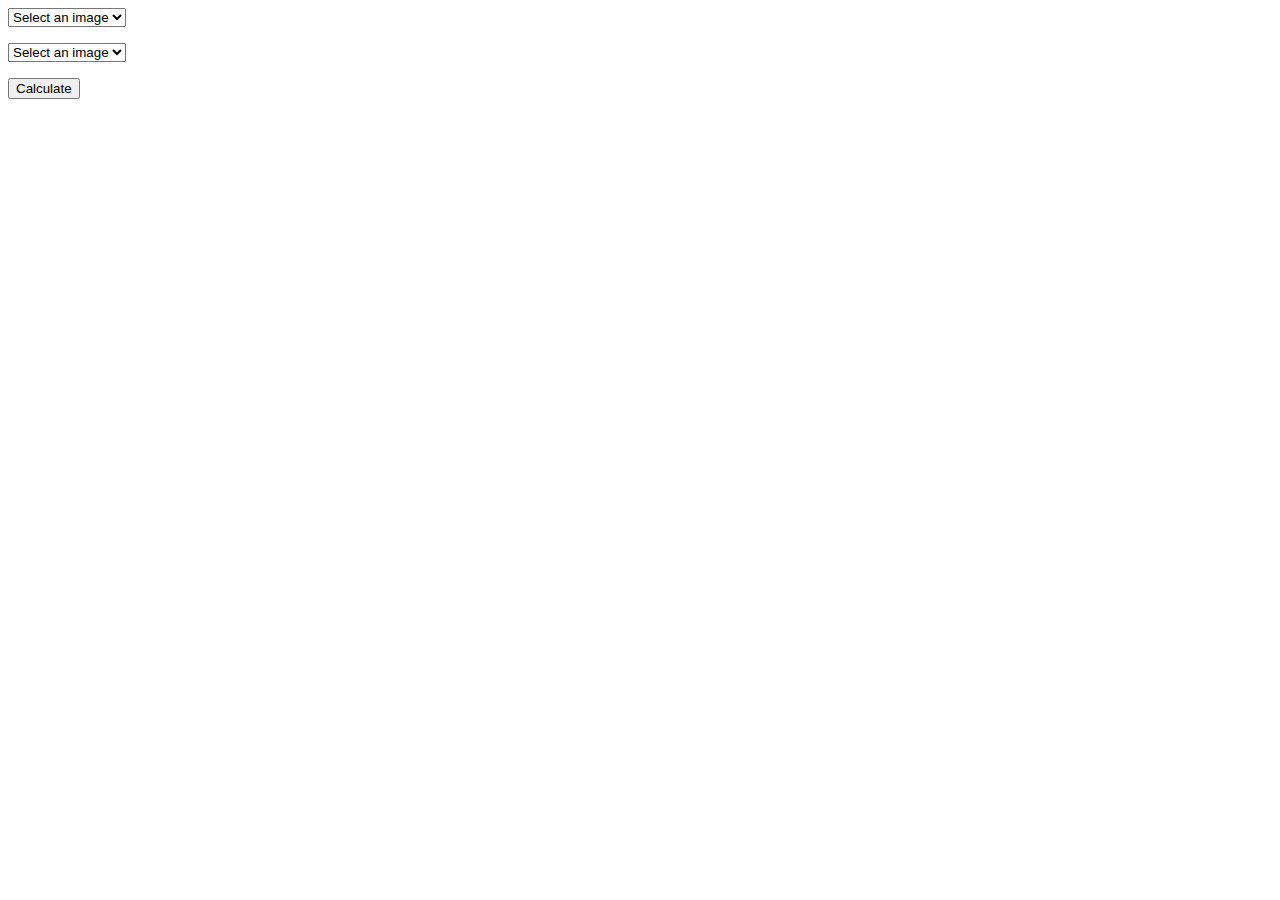
==== target/classes/templates/index.html @ 2ca83af4 "Initial commit" ====
<!DOCTYPE html>
<html lang="en">
<head>
    <meta charset="UTF-8">
    <meta name="viewport" content="width=device-width, initial-scale=1.0">
    <title>Image Selector</title>
    <link rel="stylesheet" href="/css/styles.css">
</head>
<body>
<div class="container">
    <div class="box">
        <select id="select1">
            <option value="">Select an image</option>
            <option value="/assets/images/dark.png">Dark</option>
            <option value="/assets/images/bug.png">Bug</option>
            <option value="/assets/images/fairy.png">Fairy</option>
        </select>
        <div id="imageContainer1"></div>
        <p id="name1"></p>
    </div>
    <div class="box">
        <select id="select2">
            <option value="">Select an image</option>
            <option value="/assets/images/dark.png">Dark</option>
            <option value="/assets/images/bug.png">Bug</option>
            <option value="/assets/images/fairy.png">Fairy</option>
        </select>
        <div id="imageContainer2"></div>
        <p id="name2"></p>
    </div>
</div>

<button id="greenButton">Calculate</button>


<script src="/js/script.js"></script>
</body>
</html>
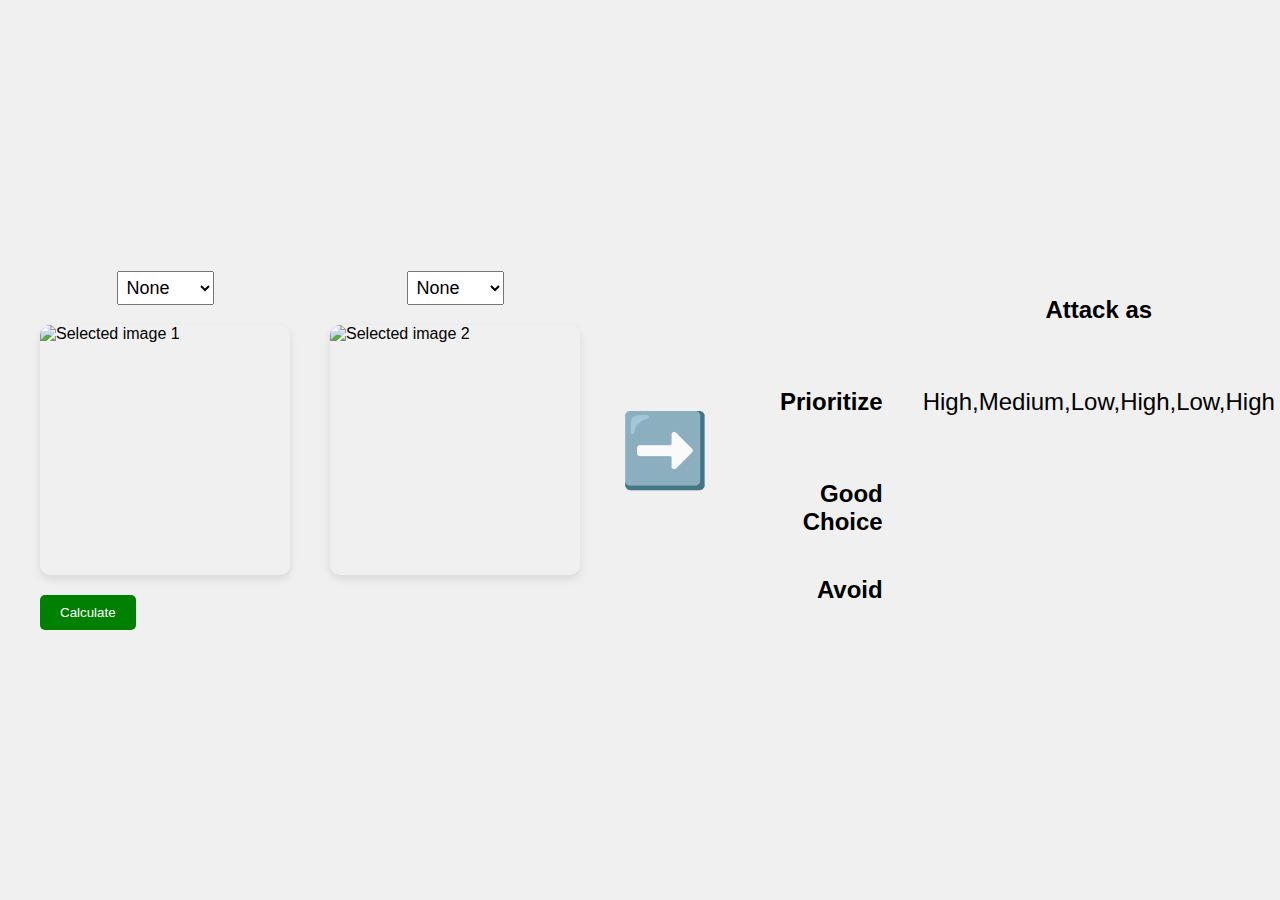
==== commit 66bd475a: "displaying processed types initial commit" ====
--- a/target/classes/templates/index.html
+++ b/target/classes/templates/index.html
@@ -3,36 +3,235 @@
 <head>
     <meta charset="UTF-8">
     <meta name="viewport" content="width=device-width, initial-scale=1.0">
-    <title>Image Selector</title>
-    <link rel="stylesheet" href="/css/styles.css">
+    <title>Image Selector with Transparent Table</title>
+    <style>
+        body {
+            display: flex;
+            justify-content: space-between;
+            align-items: center;
+            height: 100vh;
+            margin: 0;
+            padding: 0 40px;
+            font-family: Arial, sans-serif;
+            background-color: #f0f0f0;
+        }
+        .left-container {
+            display: flex;
+            flex-direction: column;
+            align-items: flex-start;
+        }
+        .image-selectors {
+            display: flex;
+            gap: 40px;
+        }
+        .image-selector {
+            display: flex;
+            flex-direction: column;
+            align-items: center;
+        }
+        select {
+            margin-bottom: 20px;
+            font-size: 18px;
+            padding: 5px;
+        }
+        img {
+            width: 250px;
+            height: 250px;
+            object-fit: cover;
+            border-radius: 10px;
+            box-shadow: 0 4px 8px rgba(0,0,0,0.1);
+        }
+        #greenButton {
+            margin-top: 20px;
+            padding: 10px 20px;
+            background-color: green;
+            color: white;
+            border: none;
+            border-radius: 5px;
+            cursor: pointer;
+        }
+        #greenButton:hover {
+            background-color: darkgreen;
+        }
+        .arrow {
+            font-size: 72px;
+            margin: 0 40px;
+        }
+        table {
+            border-collapse: separate;
+            border-spacing: 20px;
+        }
+        th, td {
+            padding: 10px;
+            text-align: center;
+            border: none;
+            background: none;
+            font-size: 24px;
+        }
+        th {
+            font-weight: bold;
+        }
+        tbody th {
+            text-align: right;
+        }
+        thead th {
+            text-align: center;
+        }
+    </style>
 </head>
 <body>
-<div class="container">
-    <div class="box">
-        <select id="select1">
-            <option value="">Select an image</option>
-            <option value="/assets/images/dark.png">Dark</option>
-            <option value="/assets/images/bug.png">Bug</option>
-            <option value="/assets/images/fairy.png">Fairy</option>
-        </select>
-        <div id="imageContainer1"></div>
-        <p id="name1"></p>
+<div class="left-container">
+    <div class="image-selectors">
+        <div class="image-selector">
+            <select id="select1">
+                <option value="/assets/images/None.png" selected>None</option>
+                <option value="/assets/images/bug.png">Bug</option>
+                <option value="/assets/images/dark.png">Dark</option>
+                <option value="/assets/images/dragon.png">Dragon</option>
+                <option value="/assets/images/electric.png">Electric</option>
+                <option value="/assets/images/fairy.png">Fairy</option>
+                <option value="/assets/images/fighting.png">Fighting</option>
+                <option value="/assets/images/fire.png">Fire</option>
+                <option value="/assets/images/flying.png">Flying</option>
+                <option value="/assets/images/ghost.png">Ghost</option>
+                <option value="/assets/images/grass.png">Grass</option>
+                <option value="/assets/images/ground.png">Ground</option>
+                <option value="/assets/images/ice.png">Ice</option>
+                <option value="/assets/images/normal.png">Normal</option>
+                <option value="/assets/images/poison.png">Poison</option>
+                <option value="/assets/images/psychic.png">Psychic</option>
+                <option value="/assets/images/rock.png">Rock</option>
+                <option value="/assets/images/steel.png">Steel</option>
+                <option value="/assets/images/water.png">Water</option>
+            </select>
+            <img id="image1" src="/assets/images/dark.png" alt="Selected image 1">
+        </div>
+
+        <div class="image-selector">
+            <select id="select2">
+                <option value="/assets/images/None.png" selected>None</option>
+                <option value="/assets/images/bug.png">Bug</option>
+                <option value="/assets/images/dark.png">Dark</option>
+                <option value="/assets/images/dragon.png">Dragon</option>
+                <option value="/assets/images/electric.png">Electric</option>
+                <option value="/assets/images/fairy.png">Fairy</option>
+                <option value="/assets/images/fighting.png">Fighting</option>
+                <option value="/assets/images/fire.png">Fire</option>
+                <option value="/assets/images/flying.png">Flying</option>
+                <option value="/assets/images/ghost.png">Ghost</option>
+                <option value="/assets/images/grass.png">Grass</option>
+                <option value="/assets/images/ground.png">Ground</option>
+                <option value="/assets/images/ice.png">Ice</option>
+                <option value="/assets/images/normal.png">Normal</option>
+                <option value="/assets/images/poison.png">Poison</option>
+                <option value="/assets/images/psychic.png">Psychic</option>
+                <option value="/assets/images/rock.png">Rock</option>
+                <option value="/assets/images/steel.png">Steel</option>
+                <option value="/assets/images/water.png">Water</option>
+            </select>
+            <img id="image2" src="/assets/images/water.png" alt="Selected image 2">
+        </div>
     </div>
-    <div class="box">
-        <select id="select2">
-            <option value="">Select an image</option>
-            <option value="/assets/images/dark.png">Dark</option>
-            <option value="/assets/images/bug.png">Bug</option>
-            <option value="/assets/images/fairy.png">Fairy</option>
-        </select>
-        <div id="imageContainer2"></div>
-        <p id="name2"></p>
-    </div>
+
+    <button id="greenButton">Calculate</button>
+
 </div>
 
-<button id="greenButton">Calculate</button>
-
-
-<script src="/js/script.js"></script>
+<div class="arrow">➡️</div>
+
+<div class="right-container">
+    <table>
+        <thead>
+        <tr>
+            <th></th>
+            <th>Attack as</th>
+            <th>Defend as</th>
+        </tr>
+        </thead>
+        <tbody>
+        <tr>
+            <th>Prioritize</th>
+            <td id="prioritizeAttack"></td>
+            <td id="prioritizeDefense"></td>
+        </tr>
+        <tr>
+            <th>Good Choice</th>
+            <td id="strongAttack"></td>
+            <td id="strongDefense"></td>
+        </tr>
+        <tr>
+            <th>Avoid</th>
+            <td id="avoidAttack"></td>
+            <td id="avoidDefense"></td>
+        </tr>
+        </tbody>
+    </table>
+</div>
+
+<script>
+    document.addEventListener('DOMContentLoaded', function() {
+        function setupImageSelector(selectId, imageId) {
+            const select = document.getElementById(selectId);
+            const img = document.getElementById(imageId);
+
+            function updateImage() {
+                if (select.value) {
+                    img.src = select.value;
+                    img.style.display = 'block';
+                } else {
+                    img.style.display = 'none';
+                }
+            }
+
+            // Update image on page load
+            updateImage();
+
+            // Update image when selection changes
+            select.addEventListener('change', updateImage);
+        }
+
+        // Setup both image selectors
+        setupImageSelector('select1', 'image1');
+        setupImageSelector('select2', 'image2');
+    });
+
+</script>
+<script>
+    function populateTable(items, id) {
+        // Find the table cell with the given id
+        const cell = document.getElementById(id);
+
+        // Check if cell exists
+        if (cell) {
+            // Clear the existing content
+            cell.innerText = '';
+
+            // Populate the cell with the provided items
+            items.forEach((item, index) => {
+                // Create a new paragraph element for each item
+                const p = document.createElement('p');
+                p.innerText = item;
+
+                // Append the paragraph to the cell
+                cell.appendChild(p);
+            });
+        }
+    }
+
+    document.addEventListener('DOMContentLoaded', function() {
+        // Define the data to be inserted
+        const data = [
+            ['High', 'Medium'],
+            ['Low', 'High'],
+            ['Low', 'High'],
+        ];
+
+        // Populate cells using the new function
+        populateTable([data], 'prioritizeAttack');
+        populateTable([data], 'prioritizeDefense');
+
+    });
+</script>
+
 </body>
-</html>
+</html>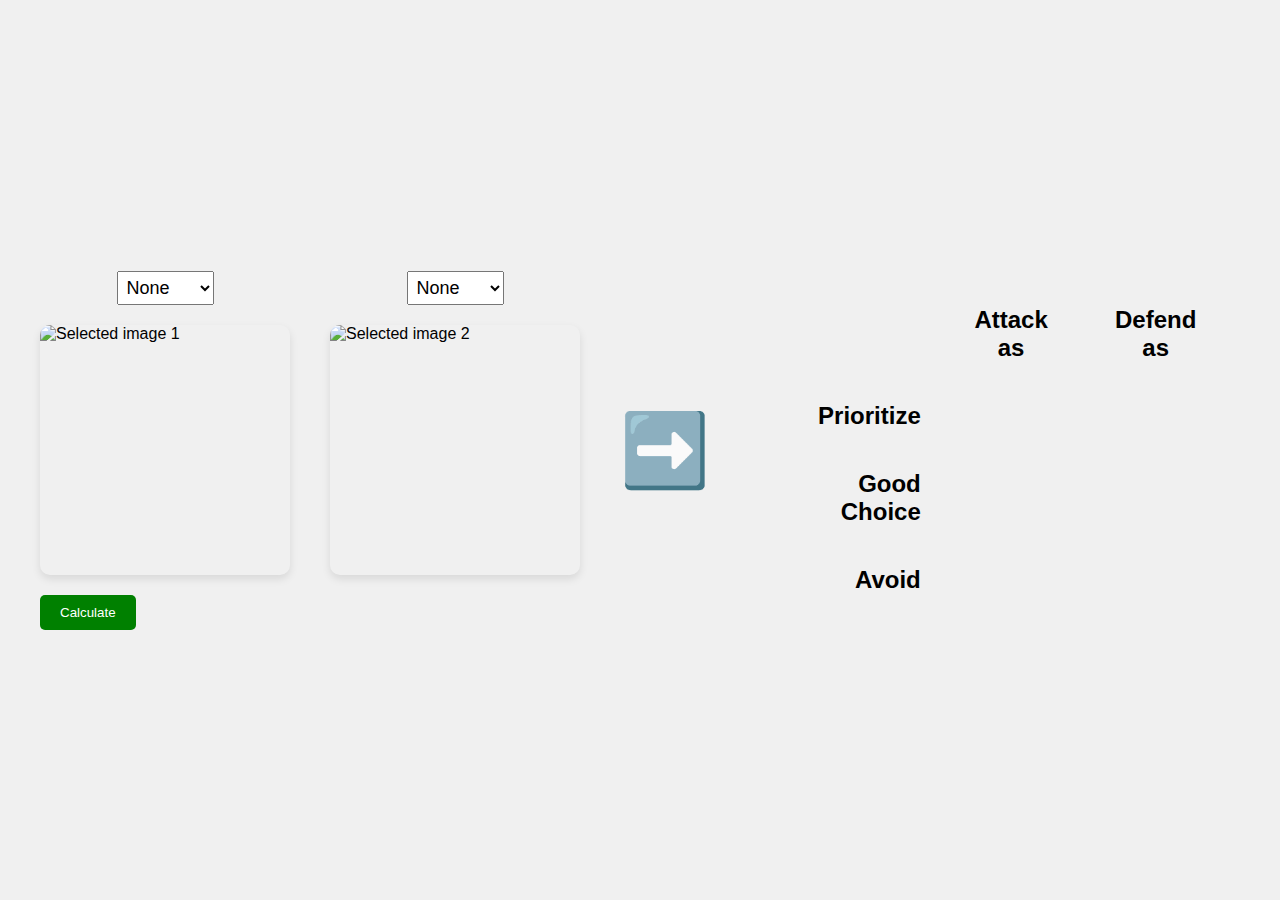
==== commit f9df5841: "communication with backend" ====
--- a/target/classes/templates/index.html
+++ b/target/classes/templates/index.html
@@ -104,7 +104,7 @@
                 <option value="/assets/images/steel.png">Steel</option>
                 <option value="/assets/images/water.png">Water</option>
             </select>
-            <img id="image1" src="/assets/images/dark.png" alt="Selected image 1">
+            <img id="image1"  alt="Selected image 1">
         </div>
 
         <div class="image-selector">
@@ -129,7 +129,7 @@
                 <option value="/assets/images/steel.png">Steel</option>
                 <option value="/assets/images/water.png">Water</option>
             </select>
-            <img id="image2" src="/assets/images/water.png" alt="Selected image 2">
+            <img id="image2"  alt="Selected image 2">
         </div>
     </div>
 
@@ -217,21 +217,87 @@
             });
         }
     }
-
-    document.addEventListener('DOMContentLoaded', function() {
-        // Define the data to be inserted
-        const data = [
-            ['High', 'Medium'],
-            ['Low', 'High'],
-            ['Low', 'High'],
-        ];
-
-        // Populate cells using the new function
-        populateTable([data], 'prioritizeAttack');
-        populateTable([data], 'prioritizeDefense');
-
+</script>
+<script>
+    document.getElementById('greenButton').addEventListener('click', function() {
+    var select1Type = document.getElementById('select1').value;
+    var select2Type = document.getElementById('select2').value;
+    const type1 = select1.options[select1.selectedIndex]?.text || '';
+    const type2 = select2.options[select2.selectedIndex]?.text || '';
+
+    console.log('Type 1: ', type1)
+    console.log('Type 2: ', type2)
+
+    fetch('/api/selected-types', {
+        method: 'POST',
+        headers: {
+            'Content-Type': 'application/json',
+        },
+        body: JSON.stringify({
+            type1: type1,
+            type2: type2
+        })
+    })
+    console.log('Data sent: ', body)
+    .then(response => response.json())
+    .then(data => {
+        console.log('Response from server:', data);
+
+        if (Array.isArray(data) && data.length === 6) {
+            populateTable(data[0],'prioritizeAttack');
+            populateTable([data[1]],'prioritizeDefense');
+            populateTable(data[2],'strongAttack');
+            populateTable([data[3]],'strongDefense');
+            populateTable(data[4],'avoidAttack');
+            populateTable([data[5]],'avoidDefense');
+
+
+        } else {
+            console.error('Unexpected data format received');
+        }
+    })
+    .catch((error) => {
+        console.error('Error:', error);
+        alert('An error occurred. Please try again.');
     });
+});
 </script>
+<!--<script>-->
+<!--    function populateTable(items, id) {-->
+<!--        // Find the table cell with the given id-->
+<!--        const cell = document.getElementById(id);-->
+
+<!--        // Check if cell exists-->
+<!--        if (cell) {-->
+<!--            // Clear the existing content-->
+<!--            cell.innerText = '';-->
+
+<!--            // Populate the cell with the provided items-->
+<!--            items.forEach((item, index) => {-->
+<!--                // Create a new paragraph element for each item-->
+<!--                const p = document.createElement('p');-->
+<!--                p.innerText = item;-->
+
+<!--                // Append the paragraph to the cell-->
+<!--                cell.appendChild(p);-->
+<!--            });-->
+<!--        }-->
+<!--    }-->
+
+<!--    document.addEventListener('DOMContentLoaded', function() {-->
+<!--        // Define the data to be inserted-->
+<!--        const data = [-->
+<!--            ['High', 'Medium'],-->
+<!--            ['Low', 'High'],-->
+<!--            ['Low', 'High'],-->
+<!--        ];-->
+
+<!--        // Populate cells using the new function-->
+<!--        populateTable([data], 'prioritizeAttack');-->
+<!--        populateTable([data], 'prioritizeDefense');-->
+
+<!--    });-->
+<!--</script>-->
 
 </body>
 </html>